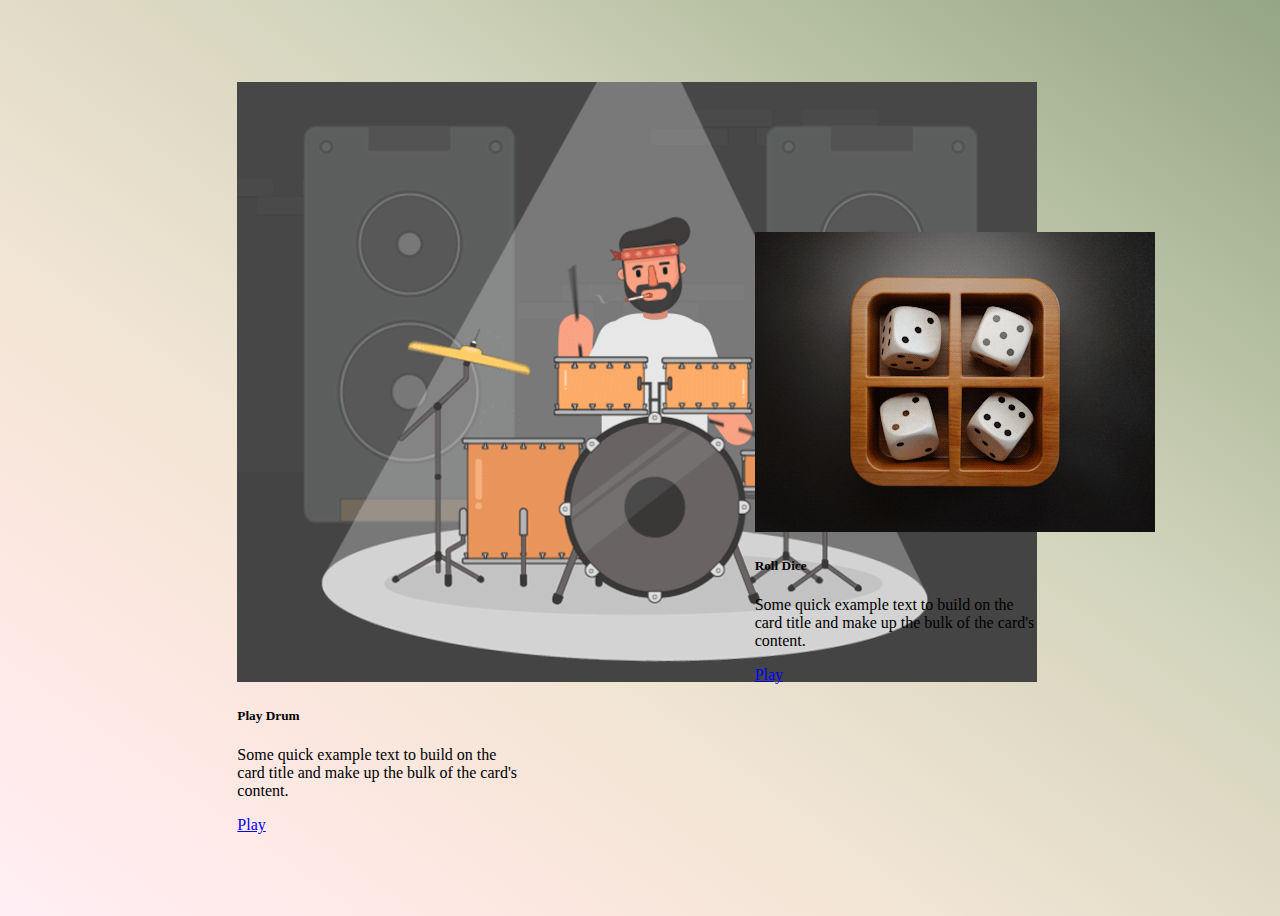
==== index.html @ 8a554d01 "initial commit" ====
<!DOCTYPE html>
<html lang="en">
<head>
    <meta charset="UTF-8">
    <meta http-equiv="X-UA-Compatible" content="IE=edge">
    <meta name="viewport" content="width=device-width, initial-scale=1.0">
    <title>FunGames</title>
    <link href="https://fonts.googleapis.com/css?family=Arvo" rel="stylesheet">
    <link href="https://cdn.jsdelivr.net/npm/bootstrap@5.3.2/dist/css/bootstrap.min.css" rel="stylesheet" integrity="sha384-T3c6CoIi6uLrA9TneNEoa7RxnatzjcDSCmG1MXxSR1GAsXEV/Dwwykc2MPK8M2HN" crossorigin="anonymous">
    <link rel="stylesheet" href="./assets/css/style.css">
</head>
<body>
    <div class="flex-contianer">    
        <div class="card" style="width: 18rem;">
            <img src="./assets/images/home/drum.gif" class="card-img-top" alt="drum gif">
            <div class="card-body">
            <h5 class="card-title">Play Drum</h5>
            <p class="card-text">Some quick example text to build on the card title and make up the bulk of the card's content.</p>
            <a href="./drum.html" class="btn btn-primary btn-lg">Play</a>
            </div>
        </div>
        <div class="card" style="width: 18rem;">
            <img src="./assets/images/home/dice.gif" class="card-img-top" alt="dice gif">
            <div class="card-body">
            <h5 class="card-title">Roll Dice</h5>
            <p class="card-text">Some quick example text to build on the card title and make up the bulk of the card's content.</p>
            <a href="#" class="btn btn-primary btn-lg">Play</a>
            </div>
        </div>
    </div>
    <script src="https://cdn.jsdelivr.net/npm/bootstrap@5.3.2/dist/js/bootstrap.bundle.min.js" integrity="sha384-C6RzsynM9kWDrMNeT87bh95OGNyZPhcTNXj1NW7RuBCsyN/o0jlpcV8Qyq46cDfL" crossorigin="anonymous"></script>
</body>
</html>
---- assets/css/style.css ----
/* .gradient-background {
  background: linear-gradient(300deg, #00bfff, #ff4c68, #ef8172);
  background-size: 180% 180%;
  animation: gradient-animation 18s ease infinite;
}
@keyframes gradient-animation {
  0% {
    background-position: 0% 50%;
  }
  50% {
    background-position: 100% 50%;
  }
  100% {
    background-position: 0% 50%;
  }
} */
body{
    background-image: linear-gradient(to right top, #ffeef4, #ffebec, #fde8e3, #f8e6db, #f1e5d5, #e7dfcc, #ddd9c3, #d1d4bc, #c2c8ad, #b3bd9f, #a4b191, #94a684);
    height: 100vh;
}
h1 {
    font-size: 5rem;
    color: #DBEDF3;
    font-family: "Arvo", cursive;
    text-shadow: 3px 0 #DA0463;  
}
.flex-contianer{
    display: flex;
    justify-content: space-evenly;
    align-items: center;
    height: 100vh;
}
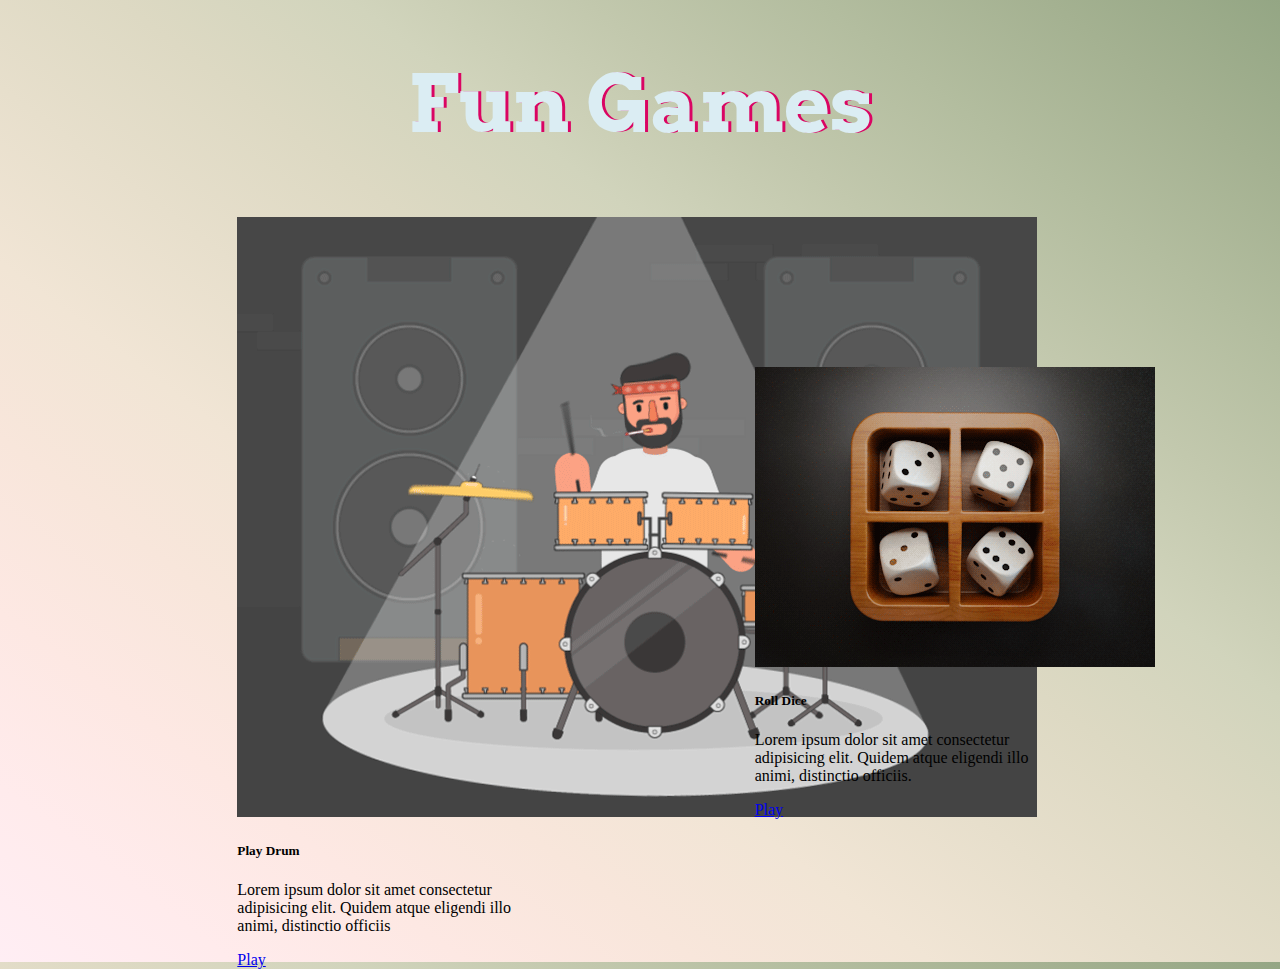
==== commit 6bae7a44: "changes" ====
--- a/index.html
+++ b/index.html
@@ -10,12 +10,13 @@
     <link rel="stylesheet" href="./assets/css/style.css">
 </head>
 <body>
+    <h1>Fun Games</h1>
     <div class="flex-contianer">    
         <div class="card" style="width: 18rem;">
             <img src="./assets/images/home/drum.gif" class="card-img-top" alt="drum gif">
             <div class="card-body">
             <h5 class="card-title">Play Drum</h5>
-            <p class="card-text">Some quick example text to build on the card title and make up the bulk of the card's content.</p>
+            <p class="card-text">Lorem ipsum dolor sit amet consectetur adipisicing elit. Quidem atque eligendi illo animi, distinctio officiis</p>
             <a href="./drum.html" class="btn btn-primary btn-lg">Play</a>
             </div>
         </div>
@@ -23,11 +24,12 @@
             <img src="./assets/images/home/dice.gif" class="card-img-top" alt="dice gif">
             <div class="card-body">
             <h5 class="card-title">Roll Dice</h5>
-            <p class="card-text">Some quick example text to build on the card title and make up the bulk of the card's content.</p>
-            <a href="#" class="btn btn-primary btn-lg">Play</a>
+            <p class="card-text">Lorem ipsum dolor sit amet consectetur adipisicing elit. Quidem atque eligendi illo animi, distinctio officiis.</p>
+            <a href="dice.html" class="btn btn-primary btn-lg">Play</a>
             </div>
         </div>
     </div>
+    <script src = "assets/js/index.js"></script>
     <script src="https://cdn.jsdelivr.net/npm/bootstrap@5.3.2/dist/js/bootstrap.bundle.min.js" integrity="sha384-C6RzsynM9kWDrMNeT87bh95OGNyZPhcTNXj1NW7RuBCsyN/o0jlpcV8Qyq46cDfL" crossorigin="anonymous"></script>
 </body>
 </html>--- a/assets/css/style.css
+++ b/assets/css/style.css
@@ -22,11 +22,16 @@
     font-size: 5rem;
     color: #DBEDF3;
     font-family: "Arvo", cursive;
-    text-shadow: 3px 0 #DA0463;  
+    text-shadow: 3px 0 #DA0463; 
+    text-align: center; 
+    margin-bottom: 4rem;
 }
 .flex-contianer{
     display: flex;
     justify-content: space-evenly;
     align-items: center;
-    height: 100vh;
+    /* height: 100vh; */
+}
+@media (max-width: 650px){
+  
 }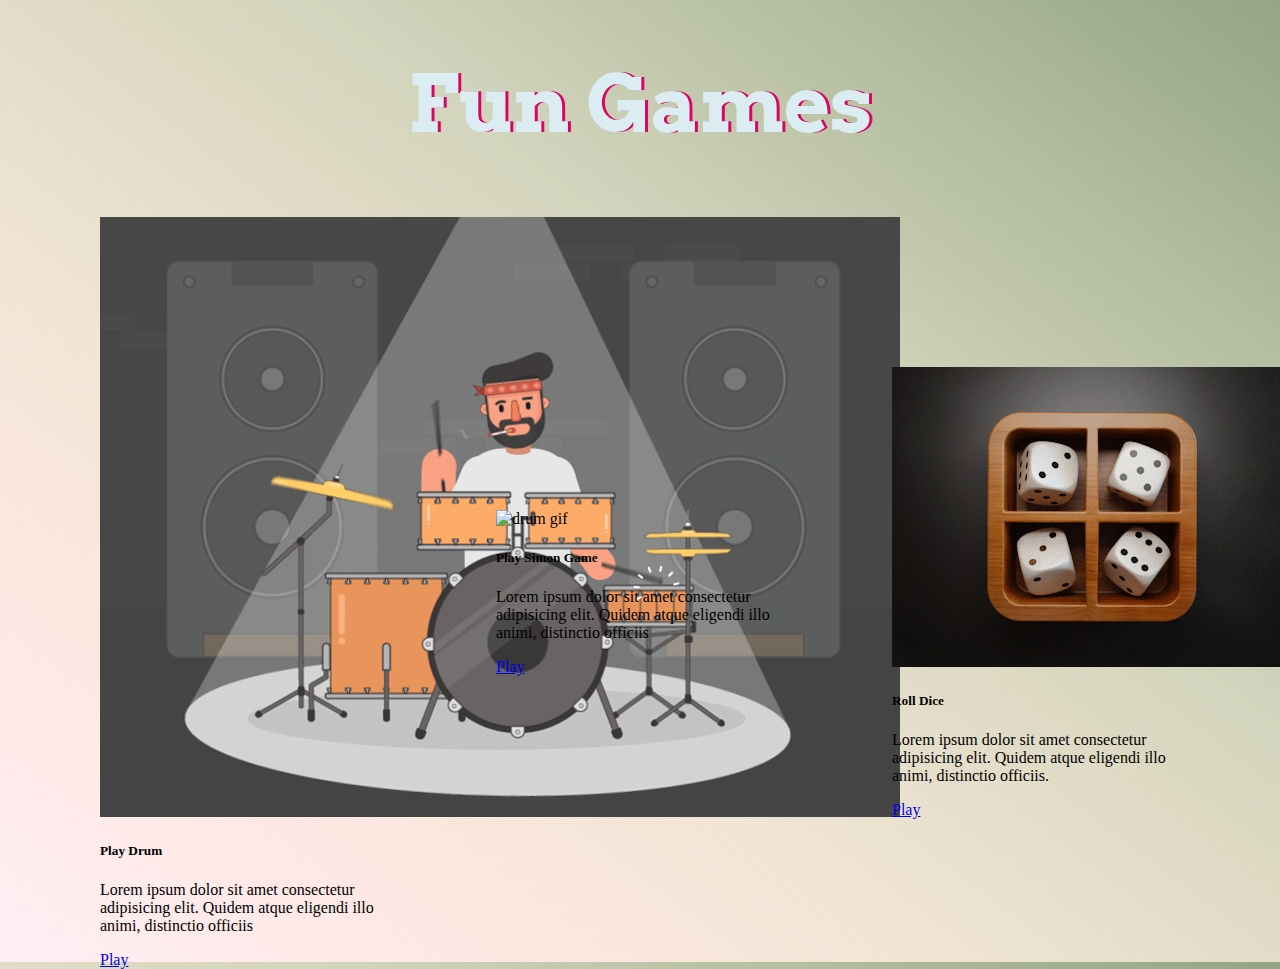
==== commit 5c892eac: "update index.html" ====
--- a/index.html
+++ b/index.html
@@ -21,6 +21,14 @@
             </div>
         </div>
         <div class="card" style="width: 18rem;">
+            <img src="./assets/images/home/simon.gif" class="card-img-top" alt="drum gif">
+            <div class="card-body">
+            <h5 class="card-title">Play Simon Game</h5>
+            <p class="card-text">Lorem ipsum dolor sit amet consectetur adipisicing elit. Quidem atque eligendi illo animi, distinctio officiis</p>
+            <a href="./simon-game.html" class="btn btn-primary btn-lg">Play</a>
+            </div>
+        </div>
+        <div class="card" style="width: 18rem;">
             <img src="./assets/images/home/dice.gif" class="card-img-top" alt="dice gif">
             <div class="card-body">
             <h5 class="card-title">Roll Dice</h5>
--- a/assets/css/style.css
+++ b/assets/css/style.css
@@ -30,8 +30,11 @@
     display: flex;
     justify-content: space-evenly;
     align-items: center;
+    gap: 1rem;
     /* height: 100vh; */
 }
 @media (max-width: 650px){
-  
+  .flex-contianer{
+    flex-direction: column;
+  }
 }